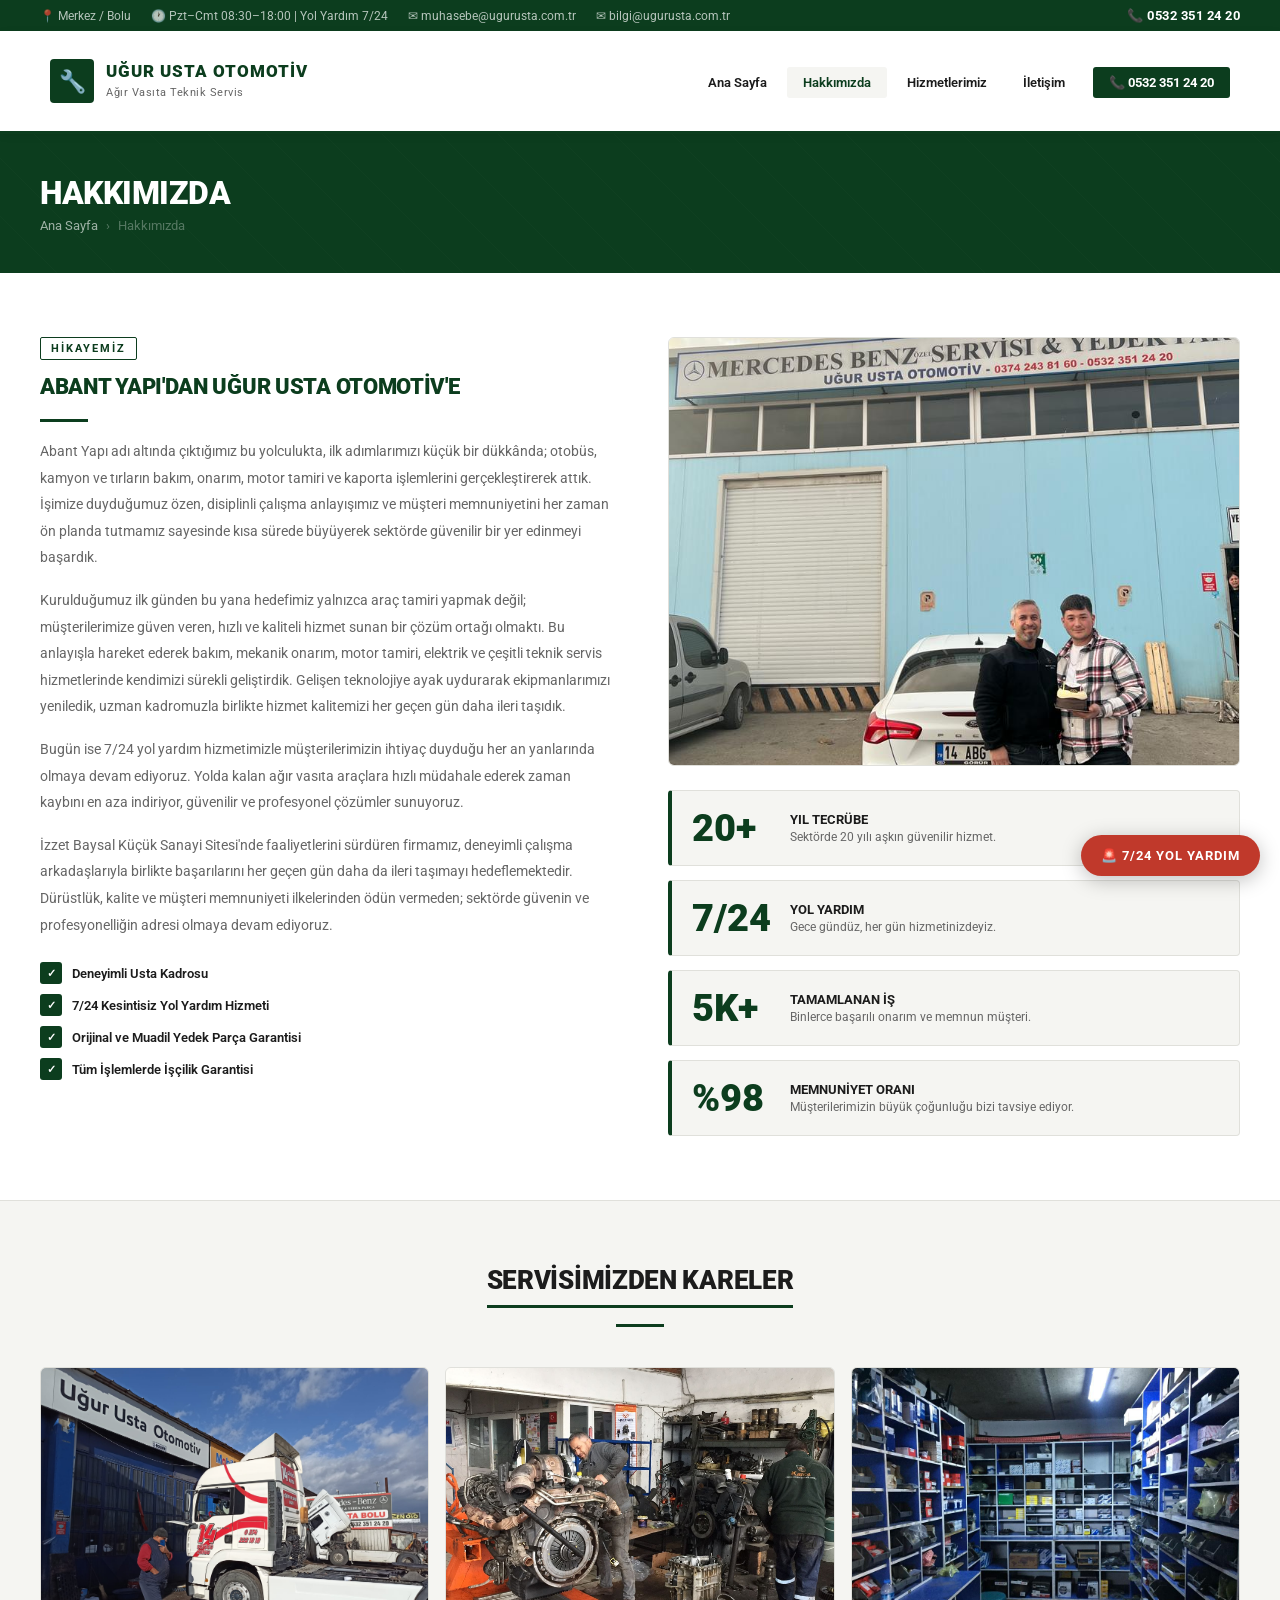
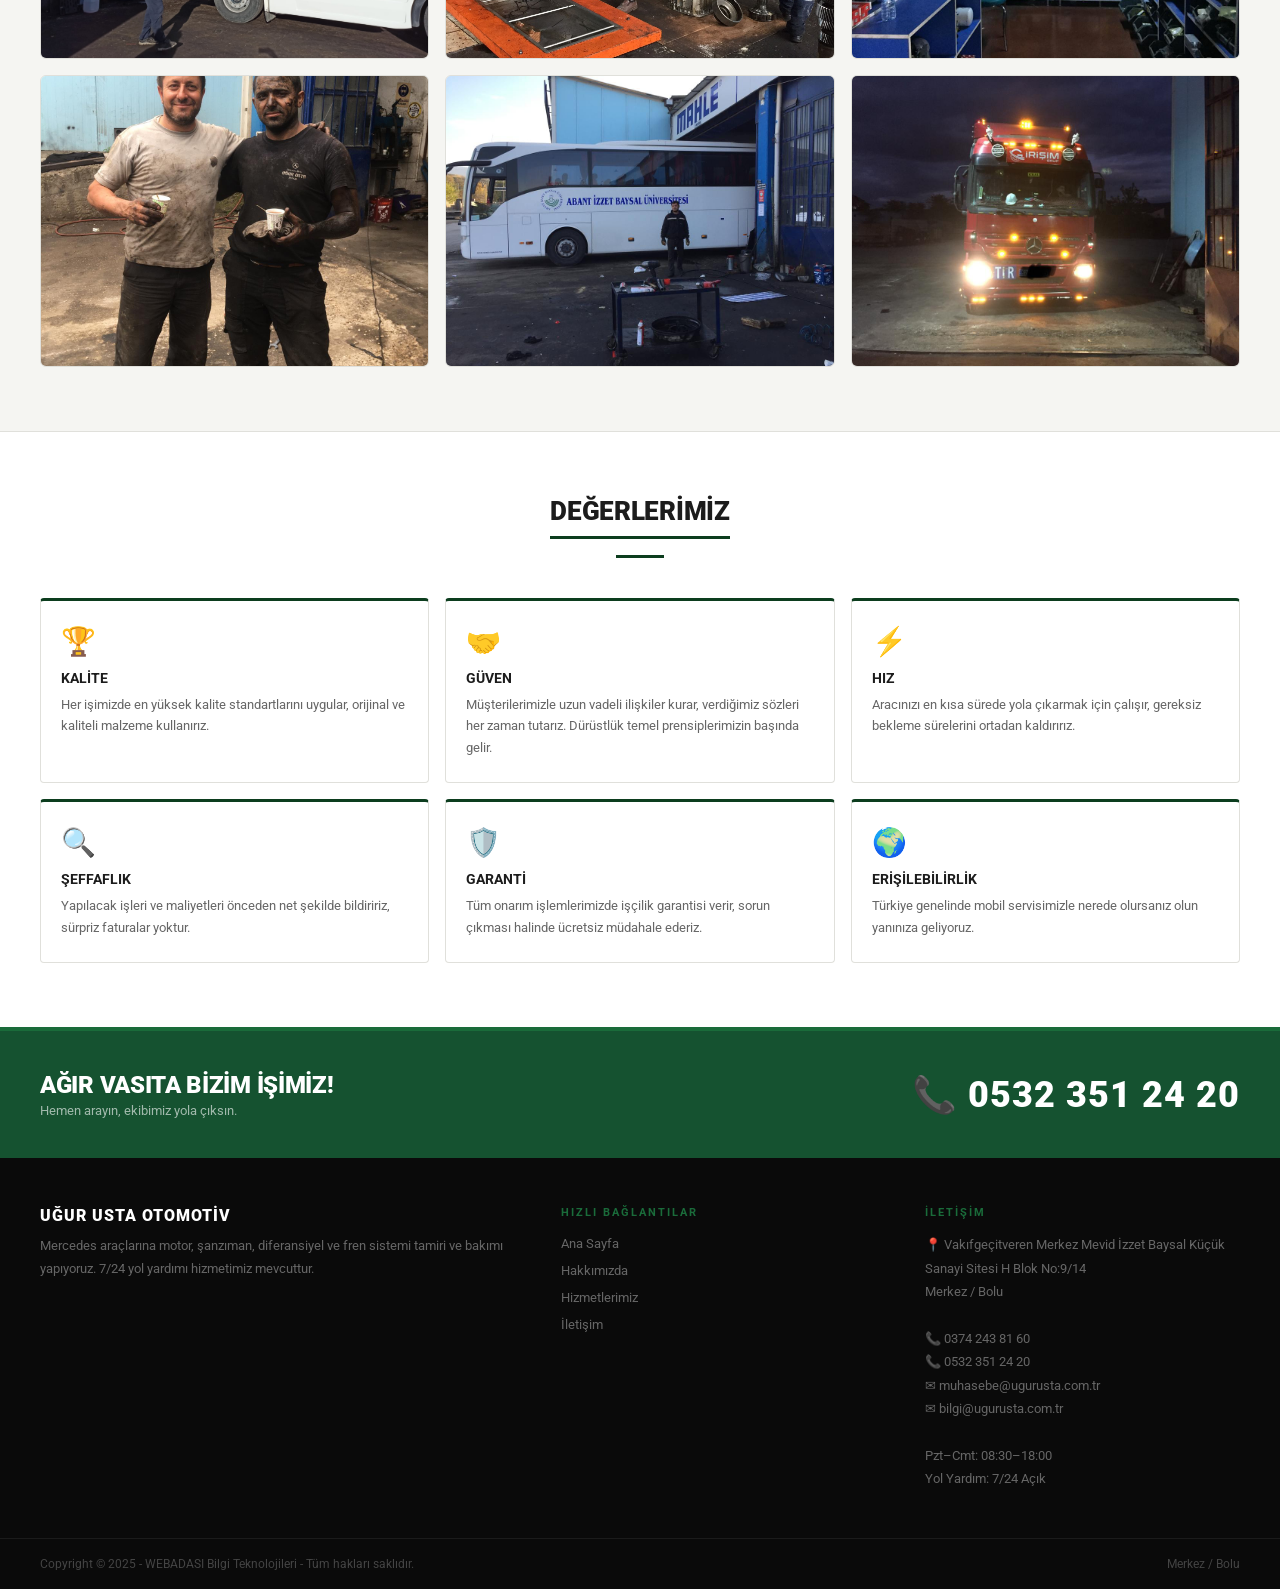
==== hakkimizda.html @ 62d08a8c "kontrol" ====
<!DOCTYPE html>
<html lang="tr">
<head>
  <meta charset="UTF-8">
  <meta name="viewport" content="width=device-width, initial-scale=1.0">
  <title>Hakkımızda – Uğur Usta Otomotiv</title>
  <link href="https://fonts.googleapis.com/css2?family=Roboto:wght@400;500;700;900&display=swap" rel="stylesheet">
  <link rel="stylesheet" href="style.css">
  <style>
    /* ── HAKKIMIZDA SAYFA STİLLERİ ── */

    .story-grid {
      display: grid;
      grid-template-columns: 1fr 1fr;
      gap: 56px;
      align-items: start;
    }
    .story-text h3 {
      font-size: 22px; font-weight: 900; color: var(--green);
      text-transform: uppercase; margin-bottom: 20px; letter-spacing: -0.3px;
    }
    .story-text p {
      font-size: 14px; color: var(--muted); line-height: 1.9; margin-bottom: 16px;
    }

    /* FOTOĞRAF */
    .photo-frame {
      width: 100%;
      aspect-ratio: 4/3;
      overflow: hidden;
      border-radius: 6px;
      border: 1px solid var(--border);
      background: var(--offwhite);
    }
    .photo-frame img {
      width: 100%; height: 100%; object-fit: cover; display: block;
    }

    /* GALERİ */
    .photo-gallery-grid {
      display: grid;
      grid-template-columns: repeat(3, 1fr);
      gap: 16px;
    }
    .gallery-caption {
      margin-top: 6px;
      font-size: 11px; color: var(--muted); text-align: center; font-style: italic;
    }

    /* KPI */
    .kpi-list { display: flex; flex-direction: column; gap: 14px; margin-top: 24px; }
    .kpi-card {
      background: var(--offwhite); border: 1px solid var(--border);
      border-left: 4px solid var(--green); padding: 18px 20px;
      display: flex; align-items: center; gap: 18px; border-radius: 4px;
    }
    .kpi-num { font-size: 38px; font-weight: 900; color: var(--green); line-height: 1; min-width: 80px; }
    .kpi-title { font-size: 13px; font-weight: 700; color: var(--text); text-transform: uppercase; margin-bottom: 3px; }
    .kpi-desc { font-size: 12px; color: var(--muted); }

    /* CHECK LIST */
    .check-list { margin-top: 24px; display: flex; flex-direction: column; gap: 10px; }
    .check-item { display: flex; align-items: center; gap: 10px; font-size: 13px; font-weight: 600; color: var(--text); }
    .check-item::before {
      content: '✓'; width: 22px; height: 22px; background: var(--green); color: #fff;
      font-size: 11px; font-weight: 900; border-radius: 3px;
      display: flex; align-items: center; justify-content: center; flex-shrink: 0;
    }

    /* DEĞERLER */
    .values-grid { display: grid; grid-template-columns: repeat(3, 1fr); gap: 16px; }
    .value-card {
      background: var(--white); border: 1px solid var(--border);
      border-top: 3px solid var(--green); padding: 24px 20px; border-radius: 4px;
    }
    .value-card .icon { font-size: 28px; margin-bottom: 12px; }
    .value-card h4 { font-size: 14px; font-weight: 700; color: var(--text); text-transform: uppercase; margin-bottom: 8px; }
    .value-card p { font-size: 13px; color: var(--muted); line-height: 1.65; }

    /* SECTION LABEL & DIVIDER */
    .section-label {
      display: inline-block;
      font-size: 11px; font-weight: 700; letter-spacing: 2px;
      text-transform: uppercase; color: var(--green);
      border: 1.5px solid var(--green); padding: 4px 10px; border-radius: 2px;
      margin-bottom: 14px;
    }
    .section-divider { width: 48px; height: 3px; background: var(--green); margin: 16px 0; }
    .section-divider.center { margin: 16px auto; }

    @media (max-width: 960px) {
      .story-grid { grid-template-columns: 1fr; gap: 36px; }
      .photo-gallery-grid { grid-template-columns: 1fr 1fr; }
    }
    @media (max-width: 768px) {
      .values-grid { grid-template-columns: 1fr 1fr; }
    }
    @media (max-width: 540px) {
      .photo-gallery-grid { grid-template-columns: 1fr; }
      .values-grid { grid-template-columns: 1fr; }
    }
  </style>
</head>
<body>

<div class="topbar">
  <div class="topbar-left">
    <span>📍 Merkez / Bolu</span>
    <span>🕐 Pzt–Cmt 08:30–18:00 | Yol Yardım 7/24</span>
    <span>✉ muhasebe@ugurusta.com.tr</span>
    <span>✉ bilgi@ugurusta.com.tr</span>
  </div>
  <div class="topbar-right"><a href="tel:+905323512420">📞 0532 351 24 20</a></div>
</div>

<nav>
  <div class="nav-inner">
    <a href="index.html" class="nav-logo">
      <div class="nav-logo-box">🔧</div>
      <div class="nav-logo-text">
        <strong>Uğur Usta Otomotiv</strong>
        <span>Ağır Vasıta Teknik Servis</span>
      </div>
    </a>
    <ul class="nav-links">
      <li><a href="index.html">Ana Sayfa</a></li>
      <li><a href="hakkimizda.html" class="active">Hakkımızda</a></li>
      <li><a href="hizmetler.html">Hizmetlerimiz</a></li>
      <li><a href="iletisim.html">İletişim</a></li>
      <li><a href="tel:+905323512420" class="nav-tel">📞 0532 351 24 20</a></li>
    </ul>
    <button class="hamburger" id="hb"><span></span><span></span><span></span></button>
  </div>
  <div class="mobile-nav" id="mn">
    <a href="index.html">Ana Sayfa</a>
    <a href="hakkimizda.html">Hakkımızda</a>
    <a href="hizmetler.html">Hizmetlerimiz</a>
    <a href="iletisim.html">İletişim</a>
    <a href="tel:+905323512420">📞 0532 351 24 20</a>
  </div>
</nav>

<div class="page-header">
  <div class="page-header-inner">
    <h1>Hakkımızda</h1>
    <div class="breadcrumb">
      <a href="index.html">Ana Sayfa</a>
      <span>›</span>
      <span>Hakkımızda</span>
    </div>
  </div>
</div>

<!-- ═══════════════════════════════════════════
     HİKAYEMİZ
════════════════════════════════════════════ -->
<div class="section">
  <div class="story-grid">

    <!-- SOL: METİN -->
    <div class="story-text">
      <div class="section-label">Hikayemiz</div>
      <h3>Abant Yapı'dan Uğur Usta Otomotiv'e</h3>
      <div class="section-divider"></div>

      <p>Abant Yapı adı altında çıktığımız bu yolculukta, ilk adımlarımızı küçük bir dükkânda; otobüs, kamyon ve tırların bakım, onarım, motor tamiri ve kaporta işlemlerini gerçekleştirerek attık. İşimize duyduğumuz özen, disiplinli çalışma anlayışımız ve müşteri memnuniyetini her zaman ön planda tutmamız sayesinde kısa sürede büyüyerek sektörde güvenilir bir yer edinmeyi başardık.</p>

      <p>Kurulduğumuz ilk günden bu yana hedefimiz yalnızca araç tamiri yapmak değil; müşterilerimize güven veren, hızlı ve kaliteli hizmet sunan bir çözüm ortağı olmaktı. Bu anlayışla hareket ederek bakım, mekanik onarım, motor tamiri, elektrik ve çeşitli teknik servis hizmetlerinde kendimizi sürekli geliştirdik. Gelişen teknolojiye ayak uydurarak ekipmanlarımızı yeniledik, uzman kadromuzla birlikte hizmet kalitemizi her geçen gün daha ileri taşıdık.</p>

      <p>Bugün ise 7/24 yol yardım hizmetimizle müşterilerimizin ihtiyaç duyduğu her an yanlarında olmaya devam ediyoruz. Yolda kalan ağır vasıta araçlara hızlı müdahale ederek zaman kaybını en aza indiriyor, güvenilir ve profesyonel çözümler sunuyoruz.</p>

      <p>İzzet Baysal Küçük Sanayi Sitesi'nde faaliyetlerini sürdüren firmamız, deneyimli çalışma arkadaşlarıyla birlikte başarılarını her geçen gün daha da ileri taşımayı hedeflemektedir. Dürüstlük, kalite ve müşteri memnuniyeti ilkelerinden ödün vermeden; sektörde güvenin ve profesyonelliğin adresi olmaya devam ediyoruz.</p>

      <div class="check-list">
        <div class="check-item">Deneyimli Usta Kadrosu</div>
        <div class="check-item">7/24 Kesintisiz Yol Yardım Hizmeti</div>
        <div class="check-item">Orijinal ve Muadil Yedek Parça Garantisi</div>
        <div class="check-item">Tüm İşlemlerde İşçilik Garantisi</div>
      </div>
    </div>

    <!-- SAĞ: FOTOĞRAF + KPİ -->
    <div>

      <!-- ▼ ANA FOTOĞRAF — src="..." kısmını değiştirin -->
      <div class="photo-frame">
        <img src="/img/hakkimizda1.jpeg" alt="Uğur Usta Otomotiv Servis">
      </div>

      <!-- KPİ KARTLARI -->
      <div class="kpi-list">
        <div class="kpi-card">
          <div class="kpi-num">20+</div>
          <div><div class="kpi-title">Yıl Tecrübe</div><div class="kpi-desc">Sektörde 20 yılı aşkın güvenilir hizmet.</div></div>
        </div>
        <div class="kpi-card">
          <div class="kpi-num">7/24</div>
          <div><div class="kpi-title">Yol Yardım</div><div class="kpi-desc">Gece gündüz, her gün hizmetinizdeyiz.</div></div>
        </div>
        <div class="kpi-card">
          <div class="kpi-num">5K+</div>
          <div><div class="kpi-title">Tamamlanan İş</div><div class="kpi-desc">Binlerce başarılı onarım ve memnun müşteri.</div></div>
        </div>
        <div class="kpi-card">
          <div class="kpi-num">%98</div>
          <div><div class="kpi-title">Memnuniyet Oranı</div><div class="kpi-desc">Müşterilerimizin büyük çoğunluğu bizi tavsiye ediyor.</div></div>
        </div>
      </div>

    </div>
  </div>
</div>

<!-- ═══════════════════════════════════════════
     GALERİ
════════════════════════════════════════════ -->
<div class="section section-bg">
  <div class="sec-heading center">
    <h2>Servisimizden Kareler</h2>
    <div class="section-divider center"></div>
  </div>

  <div class="photo-gallery-grid">

    <div>
      <div class="photo-frame">
        <img src="/img/tirFotosu.jpeg" alt="Tır Servisi">
      </div>
      <!-- <p class="gallery-caption">Açıklama metni</p> -->
    </div>

    <div>
      <div class="photo-frame">
        <img src="/img/teknikServis.jpeg" alt="Teknik Servis">
      </div>
      <!-- <p class="gallery-caption">Açıklama metni</p> -->
    </div>

    <div>
      <div class="photo-frame">
        <img src="/img/parca.jpeg" alt="Yedek Parça">
      </div>
      <!-- <p class="gallery-caption">Açıklama metni</p> -->
    </div>

    <div>
      <div class="photo-frame">
        <img src="/img/insanFotosu.jpeg" alt="Ekibimiz">
      </div>
      <!-- <p class="gallery-caption">Açıklama metni</p> -->
    </div>

    <div>
      <div class="photo-frame">
        <img src="/img/abantİzzet.jpeg" alt="Abant İzzet Baysal Sanayi Sitesi">
      </div>
      <!-- <p class="gallery-caption">Açıklama metni</p> -->
    </div>

    <div>
      <div class="photo-frame">
        <img src="/img/tir.jpeg" alt="Ağır Vasıta">
      </div>
      <!-- <p class="gallery-caption">Açıklama metni</p> -->
    </div>

  </div>
</div>

<!-- ═══════════════════════════════════════════
     DEĞERLERİMİZ
════════════════════════════════════════════ -->
<div class="section">
  <div class="sec-heading center">
    <h2>Değerlerimiz</h2>
    <div class="section-divider center"></div>
  </div>
  <div class="values-grid">
    <div class="value-card"><div class="icon">🏆</div><h4>Kalite</h4><p>Her işimizde en yüksek kalite standartlarını uygular, orijinal ve kaliteli malzeme kullanırız.</p></div>
    <div class="value-card"><div class="icon">🤝</div><h4>Güven</h4><p>Müşterilerimizle uzun vadeli ilişkiler kurar, verdiğimiz sözleri her zaman tutarız. Dürüstlük temel prensiplerimizin başında gelir.</p></div>
    <div class="value-card"><div class="icon">⚡</div><h4>Hız</h4><p>Aracınızı en kısa sürede yola çıkarmak için çalışır, gereksiz bekleme sürelerini ortadan kaldırırız.</p></div>
    <div class="value-card"><div class="icon">🔍</div><h4>Şeffaflık</h4><p>Yapılacak işleri ve maliyetleri önceden net şekilde bildiririz, sürpriz faturalar yoktur.</p></div>
    <div class="value-card"><div class="icon">🛡️</div><h4>Garanti</h4><p>Tüm onarım işlemlerimizde işçilik garantisi verir, sorun çıkması halinde ücretsiz müdahale ederiz.</p></div>
    <div class="value-card"><div class="icon">🌍</div><h4>Erişilebilirlik</h4><p>Türkiye genelinde mobil servisimizle nerede olursanız olun yanınıza geliyoruz.</p></div>
  </div>
</div>

<!-- CTA -->
<div class="cta-strip">
  <div>
    <h3>Ağır Vasıta Bizim İşimiz!</h3>
    <p>Hemen arayın, ekibimiz yola çıksın.</p>
  </div>
  <a href="tel:+905323512420" class="cta-strip-num">📞 0532 351 24 20</a>
</div>

<footer>
  <div class="footer-top">
    <div class="footer-brand">
      <strong>Uğur Usta Otomotiv</strong>
      <p>Mercedes araçlarına motor, şanzıman, diferansiyel ve fren sistemi tamiri ve bakımı yapıyoruz. 7/24 yol yardımı hizmetimiz mevcuttur.</p>
    </div>
    <div class="footer-col">
      <h4>Hızlı Bağlantılar</h4>
      <ul>
        <li><a href="index.html">Ana Sayfa</a></li>
        <li><a href="hakkimizda.html">Hakkımızda</a></li>
        <li><a href="hizmetler.html">Hizmetlerimiz</a></li>
        <li><a href="iletisim.html">İletişim</a></li>
      </ul>
    </div>
    <div class="footer-col">
      <h4>İletişim</h4>
      <p>
        📍 Vakıfgeçitveren Merkez Mevid İzzet Baysal Küçük Sanayi Sitesi H Blok No:9/14<br>Merkez / Bolu<br><br>
        <a href="tel:+903742438160">📞 0374 243 81 60</a><br>
        <a href="tel:+905323512420">📞 0532 351 24 20</a><br>
       <a href="mailto:muhasebe@ugurusta.com.tr">✉ muhasebe@ugurusta.com.tr</a><br>
        <a href="mailto:bilgi@ugurusta.com.tr">✉ bilgi@ugurusta.com.tr</a><br><br>
        Pzt–Cmt: 08:30–18:00<br>Yol Yardım: 7/24 Açık
      </p>
    </div>
  </div>
  <div class="footer-bottom">
    <span class="footer-copy">Copyright © 2025 - WEBADASI Bilgi Teknolojileri - Tüm hakları saklıdır.</span>
    <span class="footer-copy">Merkez / Bolu</span>
  </div>
</footer>

<a href="tel:+905323512420" class="yol-yardim-btn">🚨 7/24 YOL YARDIM</a>

<script>
  const hb = document.getElementById('hb'), mn = document.getElementById('mn');
  hb.addEventListener('click', () => { hb.classList.toggle('open'); mn.classList.toggle('open'); });
  mn.querySelectorAll('a').forEach(a => a.addEventListener('click', () => { hb.classList.remove('open'); mn.classList.remove('open'); }));
</script>
</body>
</html>
---- style.css ----
/* =============================================
   UGUR USTA OTOMOTİV — style.css
   Ortak stil dosyası
============================================= */

*, *::before, *::after { box-sizing: border-box; margin: 0; padding: 0; }

:root {
  --green:      #0c3d1e;
  --green2:     #155230;
  --green3:     #1a6b3a;
  --white:      #ffffff;
  --offwhite:   #f5f5f2;
  --border:     #e0e0db;
  --text:       #1c1c1c;
  --muted:      #666666;
  --red:        #c0392b;
}

html { scroll-behavior: smooth; }
body { font-family: 'Roboto', sans-serif; background: var(--white); color: var(--text); }
a { text-decoration: none; color: inherit; }
img { display: block; max-width: 100%; }

/* ── TOPBAR ── */
.topbar {
  background: var(--green);
  padding: 8px 40px;
  display: flex; align-items: center; justify-content: space-between;
  flex-wrap: wrap; gap: 8px;
}
.topbar-left {
  display: flex; align-items: center; gap: 20px;
  font-size: 12px; color: rgba(255,255,255,0.7);
}
.topbar-left span { display: flex; align-items: center; gap: 5px; }
.topbar-right {
  font-size: 13px; font-weight: 700; color: #fff; letter-spacing: 0.5px;
}
.topbar-right a { color: #fff; transition: color .2s; }
.topbar-right a:hover { color: #a0f0c0; }

/* ── NAV ── */
nav {
  background: var(--white);
  border-bottom: 3px solid var(--green);
  position: sticky; top: 0; z-index: 200;
  box-shadow: 0 2px 8px rgba(0,0,0,0.07);
}
.nav-inner {
  display: flex; align-items: center; justify-content: space-between;
  padding: 0 50px; height: 100px;
}
.nav-logo { display: flex; align-items: center; gap: 12px; }
.nav-logo-box {
  background: var(--green); color: #fff;
  width: 44px; height: 44px; border-radius: 4px;
  display: flex; align-items: center; justify-content: center;
  font-size: 22px; flex-shrink: 0;
}
.nav-logo-text strong {
  display: block; font-size: 17px; font-weight: 900;
  color: var(--green); text-transform: uppercase; letter-spacing: 1px; line-height: 1.1;
}
.nav-logo-text span { font-size: 11px; color: var(--muted); letter-spacing: 0.5px; }

.nav-links { display: flex; align-items: center; gap: 4px; list-style: none; }
.nav-links a {
  font-size: 13px; font-weight: 600; color: var(--text);
  padding: 8px 16px; border-radius: 3px; transition: background .2s, color .2s;
  white-space: nowrap;
}
.nav-links a:hover,
.nav-links a.active { background: var(--offwhite); color: var(--green); }
.nav-links .nav-tel {
  background: var(--green); color: #fff !important;
  margin-left: 8px; font-weight: 700;
}
.nav-links .nav-tel:hover { background: var(--green2) !important; }

/* Yol yardım floating badge (Burser tarzı) */
.yol-yardim-btn {
  position: fixed; right: 20px; bottom: 24px; z-index: 999;
  background: var(--red); color: #fff;
  font-size: 13px; font-weight: 700; letter-spacing: 1px; text-transform: uppercase;
  padding: 13px 20px; border-radius: 40px;
  display: flex; align-items: center; gap: 8px;
  box-shadow: 0 4px 20px rgba(0,0,0,0.25);
  transition: background .2s, transform .2s;
  animation: pulse 2s infinite;
}
.yol-yardim-btn:hover { background: #a93226; transform: scale(1.04); }
@keyframes pulse {
  0%, 100% { box-shadow: 0 4px 20px rgba(192,57,43,0.4); }
  50%       { box-shadow: 0 4px 32px rgba(192,57,43,0.7); }
}

/* Hamburger */
.hamburger {
  display: none; flex-direction: column; gap: 5px;
  cursor: pointer; background: none; border: none; padding: 4px;
}
.hamburger span { display: block; width: 23px; height: 2px; background: var(--text); transition: transform .3s, opacity .3s; }
.hamburger.open span:nth-child(1) { transform: translateY(7px) rotate(45deg); }
.hamburger.open span:nth-child(2) { opacity: 0; }
.hamburger.open span:nth-child(3) { transform: translateY(-7px) rotate(-45deg); }

.mobile-nav {
  display: none; flex-direction: column;
  background: var(--white); border-bottom: 2px solid var(--green);
}
.mobile-nav.open { display: flex; }
.mobile-nav a {
  font-size: 14px; font-weight: 600; color: var(--text);
  padding: 14px 40px; border-bottom: 1px solid var(--border);
  transition: background .2s, color .2s;
}
.mobile-nav a:hover { background: var(--offwhite); color: var(--green); }

/* ── PAGE HEADER (iç sayfalar için) ── */
.page-header {
  background: var(--green);
  padding: 40px 40px;
  position: relative; overflow: hidden;
}
.page-header::before {
  content: '';
  position: absolute; inset: 0;
  background: repeating-linear-gradient(
    45deg, transparent, transparent 40px,
    rgba(255,255,255,0.015) 40px, rgba(255,255,255,0.015) 41px
  );
}
.page-header-inner { position: relative; }
.page-header h1 {
  font-size: 32px; font-weight: 900; color: #fff;
  text-transform: uppercase; letter-spacing: -0.5px; margin-bottom: 6px;
}
.breadcrumb {
  font-size: 13px; color: rgba(255,255,255,0.6);
  display: flex; align-items: center; gap: 8px;
}
.breadcrumb a { color: rgba(255,255,255,0.6); transition: color .2s; }
.breadcrumb a:hover { color: #fff; }
.breadcrumb span { color: rgba(255,255,255,0.3); }

/* ── SECTION HELPERS ── */
.section { padding: 64px 40px; }
.section-bg { background: var(--offwhite); border-top: 1px solid var(--border); border-bottom: 1px solid var(--border); }

.sec-heading { margin-bottom: 40px; }
.sec-heading.center { text-align: center; }
.sec-heading h2 {
  font-size: 26px; font-weight: 900; color: var(--text);
  text-transform: uppercase; letter-spacing: -0.3px;
  padding-bottom: 10px;
  border-bottom: 3px solid var(--green);
  display: inline-block;
}
.sec-heading p { font-size: 14px; color: var(--muted); margin-top: 10px; line-height: 1.7; }

/* ── BUTTONS ── */
.btn {
  display: inline-flex; align-items: center; gap: 8px;
  font-size: 14px; font-weight: 700; padding: 13px 28px; border-radius: 4px;
  border: none; cursor: pointer; transition: opacity .2s, background .2s;
}
.btn:hover { opacity: .88; }
.btn-green { background: var(--green); color: #fff; }
.btn-green:hover { background: var(--green2); opacity: 1; }
.btn-white { background: #fff; color: var(--green); }
.btn-outline { background: transparent; color: #fff; border: 2px solid rgba(255,255,255,.4); }
.btn-outline:hover { border-color: #fff; opacity: 1; }

/* ── CTA STRIP ── */
.cta-strip {
  background: var(--green2);
  padding: 40px 40px;
  display: flex; align-items: center; justify-content: space-between;
  flex-wrap: wrap; gap: 20px;
  border-top: 4px solid var(--green3);
}
.cta-strip h3 {
  font-size: 24px; font-weight: 900; color: #fff;
  text-transform: uppercase; letter-spacing: -0.3px; margin-bottom: 4px;
}
.cta-strip p { font-size: 13px; color: rgba(255,255,255,.6); }
.cta-strip-num {
  font-size: 36px; font-weight: 900; color: #fff;
  letter-spacing: 1px; white-space: nowrap; transition: color .2s;
}
.cta-strip-num:hover { color: #a0f0c0; }

/* ── FOOTER ── */
footer {
  background: #0a0a0a;
}
.footer-top {
  display: grid; grid-template-columns: 1.5fr 1fr 1fr;
  gap: 48px; padding: 48px 40px;
  border-bottom: 1px solid rgba(255,255,255,.07);
}
.footer-brand strong {
  display: block; font-size: 16px; font-weight: 900;
  color: #fff; text-transform: uppercase; letter-spacing: 1px; margin-bottom: 10px;
}
.footer-brand p { font-size: 13px; color: #666; line-height: 1.75; }
.footer-col h4 {
  font-size: 11px; font-weight: 700; letter-spacing: 2px;
  text-transform: uppercase; color: var(--green3); margin-bottom: 14px;
}
.footer-col ul { list-style: none; display: flex; flex-direction: column; gap: 8px; }
.footer-col ul a { font-size: 13px; color: #666; transition: color .2s; }
.footer-col ul a:hover { color: #fff; }
.footer-col p { font-size: 13px; color: #666; line-height: 1.8; }
.footer-col p a { color: #666; transition: color .2s; }
.footer-col p a:hover { color: #fff; }

.footer-bottom {
  padding: 18px 40px;
  display: flex; align-items: center; justify-content: space-between;
  flex-wrap: wrap; gap: 8px;
}
.footer-copy { font-size: 12px; color: #444; }

/* ── RESPONSIVE ── */
@media (max-width: 960px) {
  .footer-top { grid-template-columns: 1fr 1fr; }
}
@media (max-width: 768px) {
  .topbar { padding: 8px 20px; }
  .topbar-left { display: none; }
  .nav-inner { padding: 0 20px; }
  .nav-links { display: none; }
  .hamburger { display: flex; }
  .mobile-nav a { padding: 14px 20px; }
  .section { padding: 48px 20px; }
  .page-header { padding: 32px 20px; }
  .cta-strip { padding: 32px 20px; flex-direction: column; align-items: flex-start; }
  .cta-strip-num { font-size: 28px; }
  .footer-top { grid-template-columns: 1fr; gap: 28px; padding: 36px 20px; }
  .footer-bottom { padding: 16px 20px; flex-direction: column; align-items: flex-start; }
}
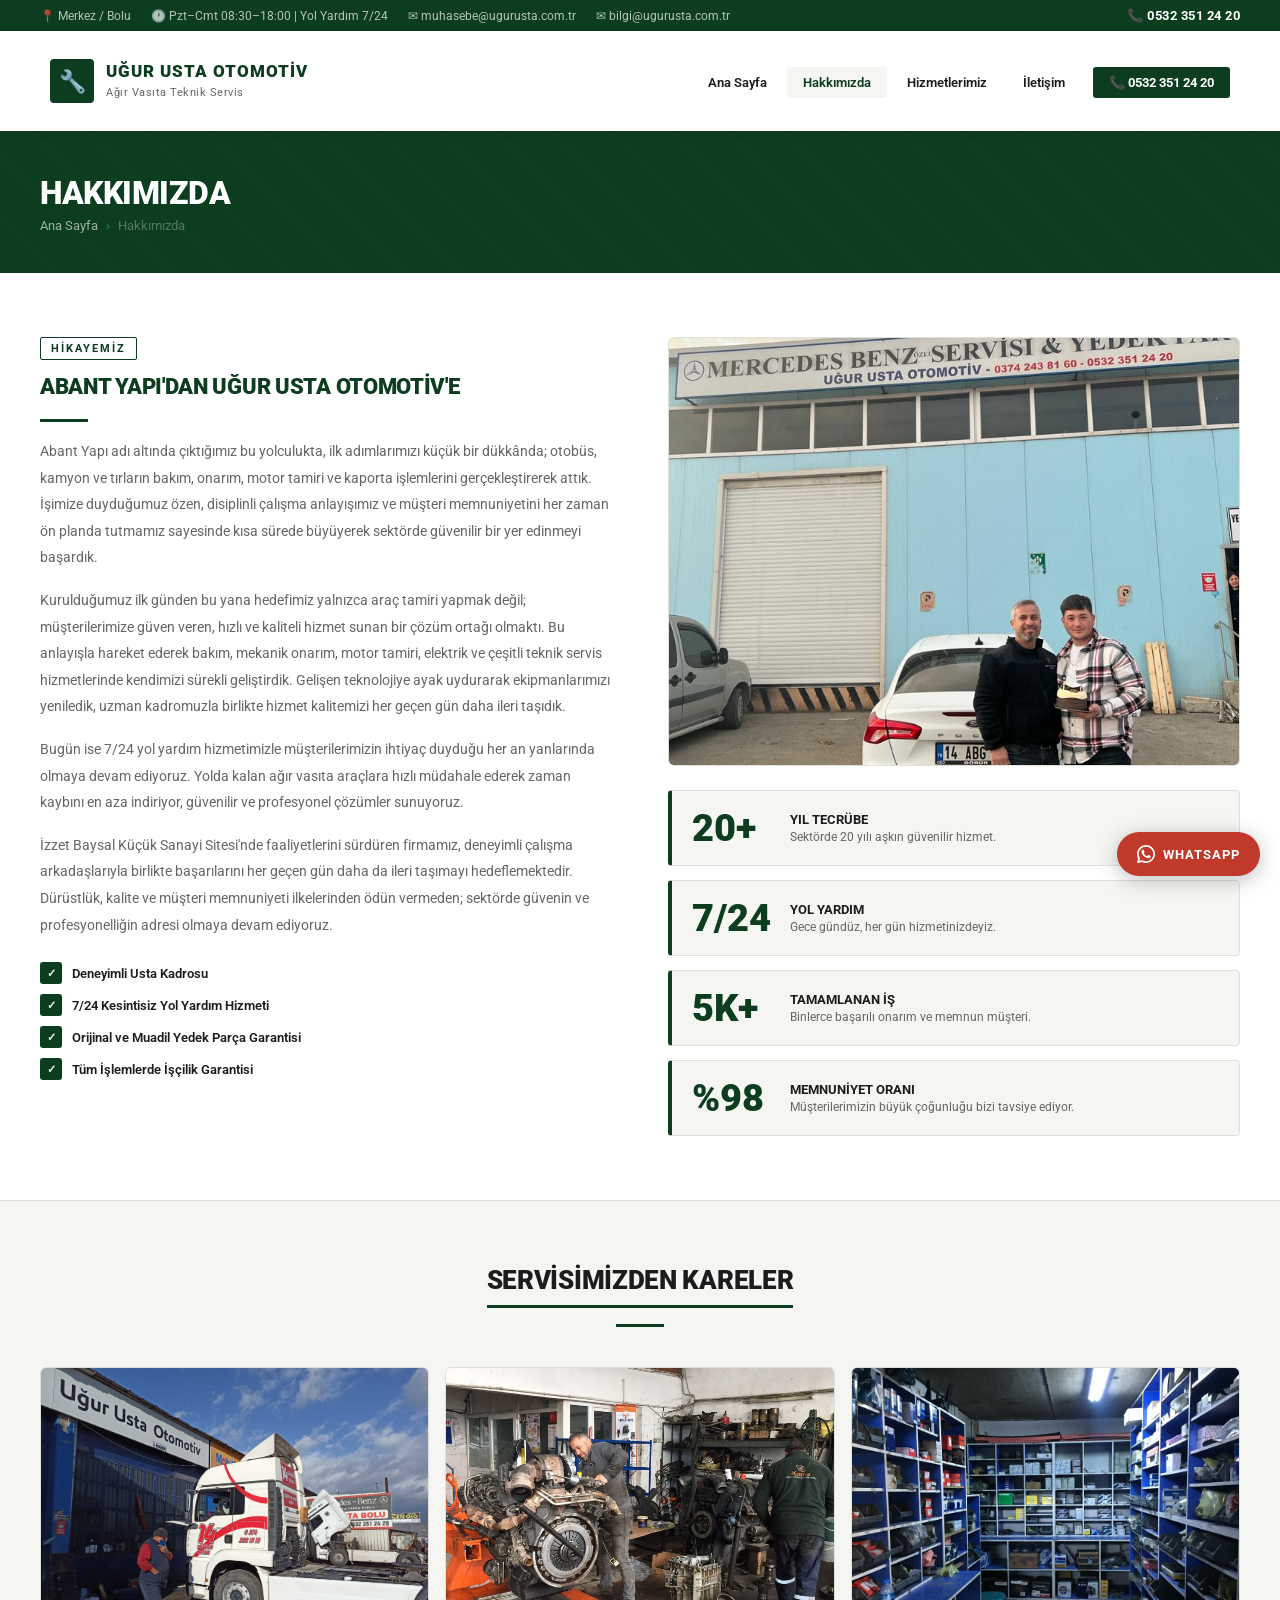
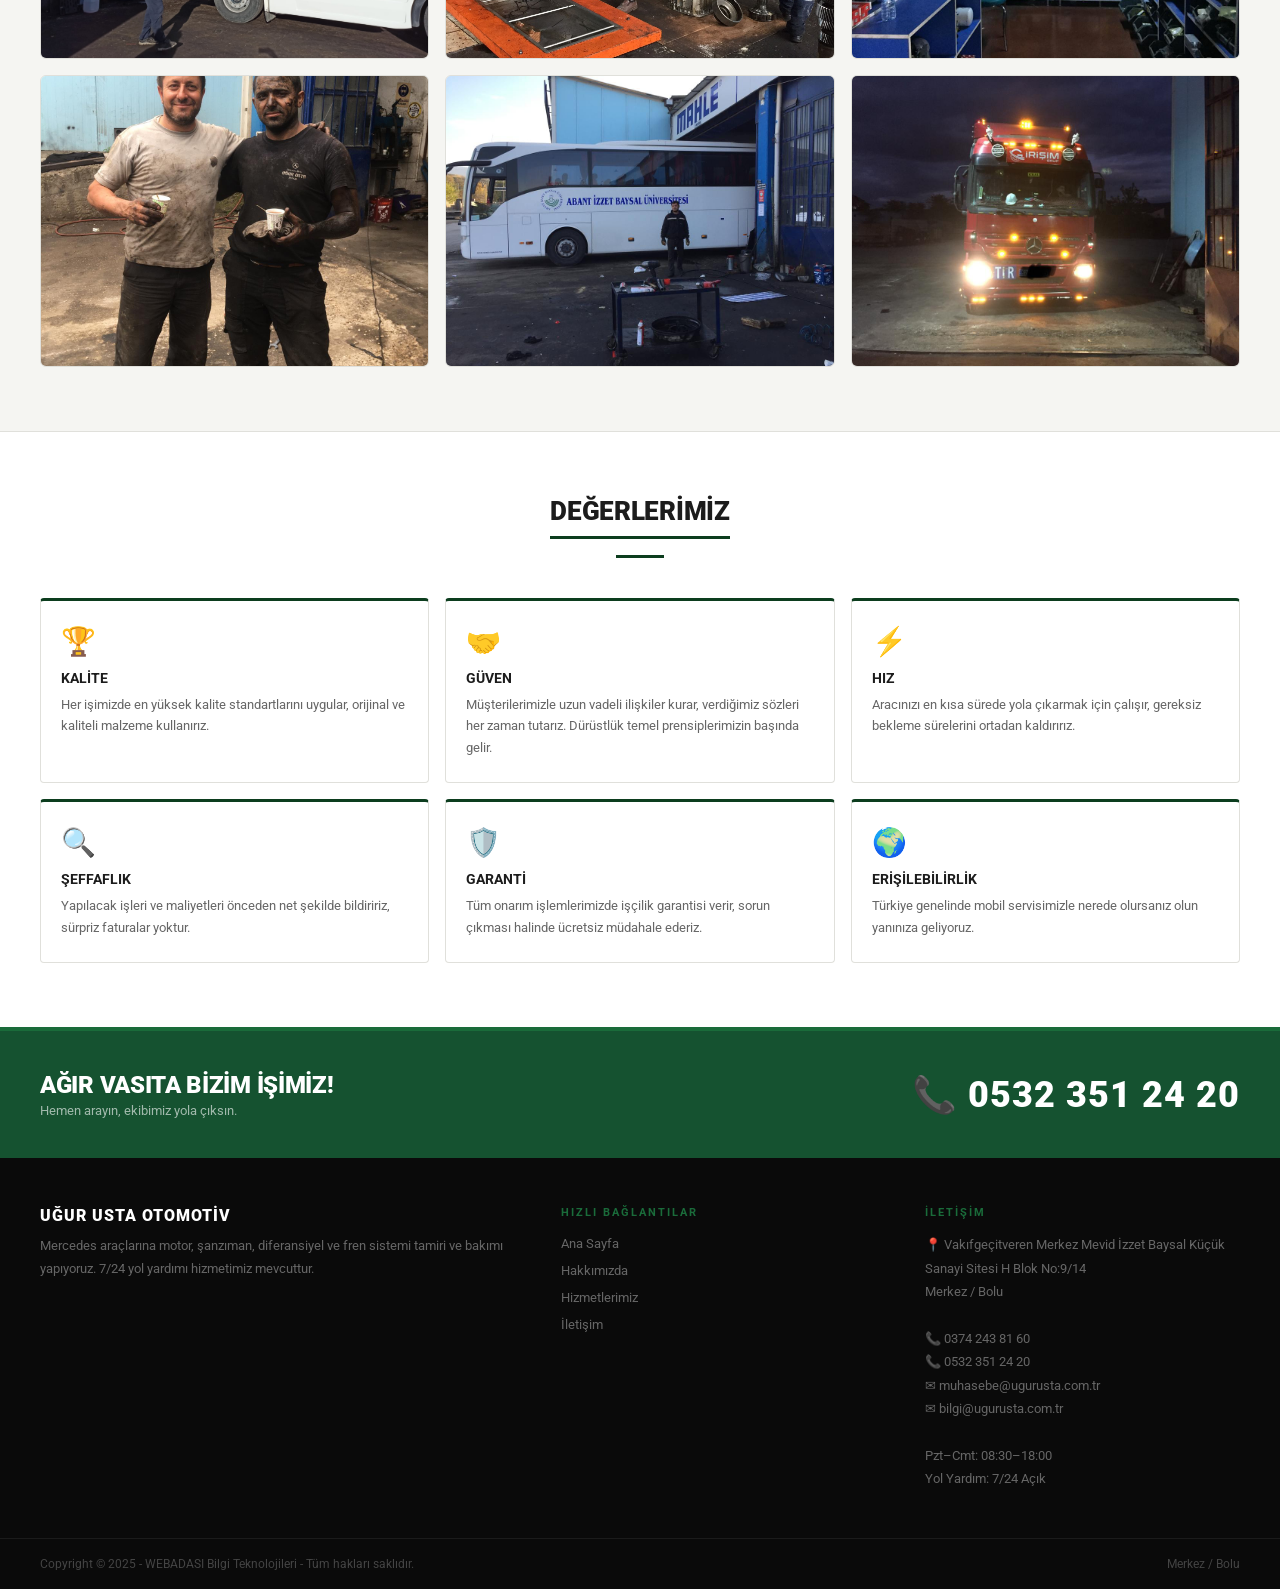
==== commit 11f69176: "revizeler yapildi" ====
--- a/hakkimizda.html
+++ b/hakkimizda.html
@@ -327,7 +327,13 @@
   </div>
 </footer>
 
-<a href="tel:+905323512420" class="yol-yardim-btn">🚨 7/24 YOL YARDIM</a>
+<a href="https://wa.me/905323512420" target="_blank" class="yol-yardim-btn">
+  <svg xmlns="http://www.w3.org/2000/svg" width="18" height="18" viewBox="0 0 24 24" fill="white">
+    <path d="M17.472 14.382c-.297-.149-1.758-.867-2.03-.967-.273-.099-.471-.148-.67.15-.197.297-.767.966-.94 1.164-.173.199-.347.223-.644.075-.297-.15-1.255-.463-2.39-1.475-.883-.788-1.48-1.761-1.653-2.059-.173-.297-.018-.458.13-.606.134-.133.298-.347.446-.52.149-.174.198-.298.298-.497.099-.198.05-.371-.025-.52-.075-.149-.669-1.612-.916-2.207-.242-.579-.487-.5-.669-.51-.173-.008-.371-.01-.57-.01-.198 0-.52.074-.792.372-.272.297-1.04 1.016-1.04 2.479 0 1.462 1.065 2.875 1.213 3.074.149.198 2.096 3.2 5.077 4.487.709.306 1.262.489 1.694.625.712.227 1.36.195 1.871.118.571-.085 1.758-.719 2.006-1.413.248-.694.248-1.289.173-1.413-.074-.124-.272-.198-.57-.347z"/>
+    <path d="M12 0C5.373 0 0 5.373 0 12c0 2.124.558 4.121 1.535 5.856L.057 23.215a.75.75 0 00.912.912l5.359-1.478A11.955 11.955 0 0012 24c6.627 0 12-5.373 12-12S18.627 0 12 0zm0 21.75a9.726 9.726 0 01-4.952-1.355l-.355-.211-3.683 1.015 1.015-3.683-.211-.355A9.726 9.726 0 012.25 12C2.25 6.615 6.615 2.25 12 2.25S21.75 6.615 21.75 12 17.385 21.75 12 21.75z"/>
+  </svg>
+  Whatsapp
+</a>
 
 <script>
   const hb = document.getElementById('hb'), mn = document.getElementById('mn');
--- a/style.css
+++ b/style.css
@@ -46,6 +46,11 @@
   border-bottom: 3px solid var(--green);
   position: sticky; top: 0; z-index: 200;
   box-shadow: 0 2px 8px rgba(0,0,0,0.07);
+}
+.nav-logo img {
+  height: 60px;
+  width: auto;
+  display: block;
 }
 .nav-inner {
   display: flex; align-items: center; justify-content: space-between;
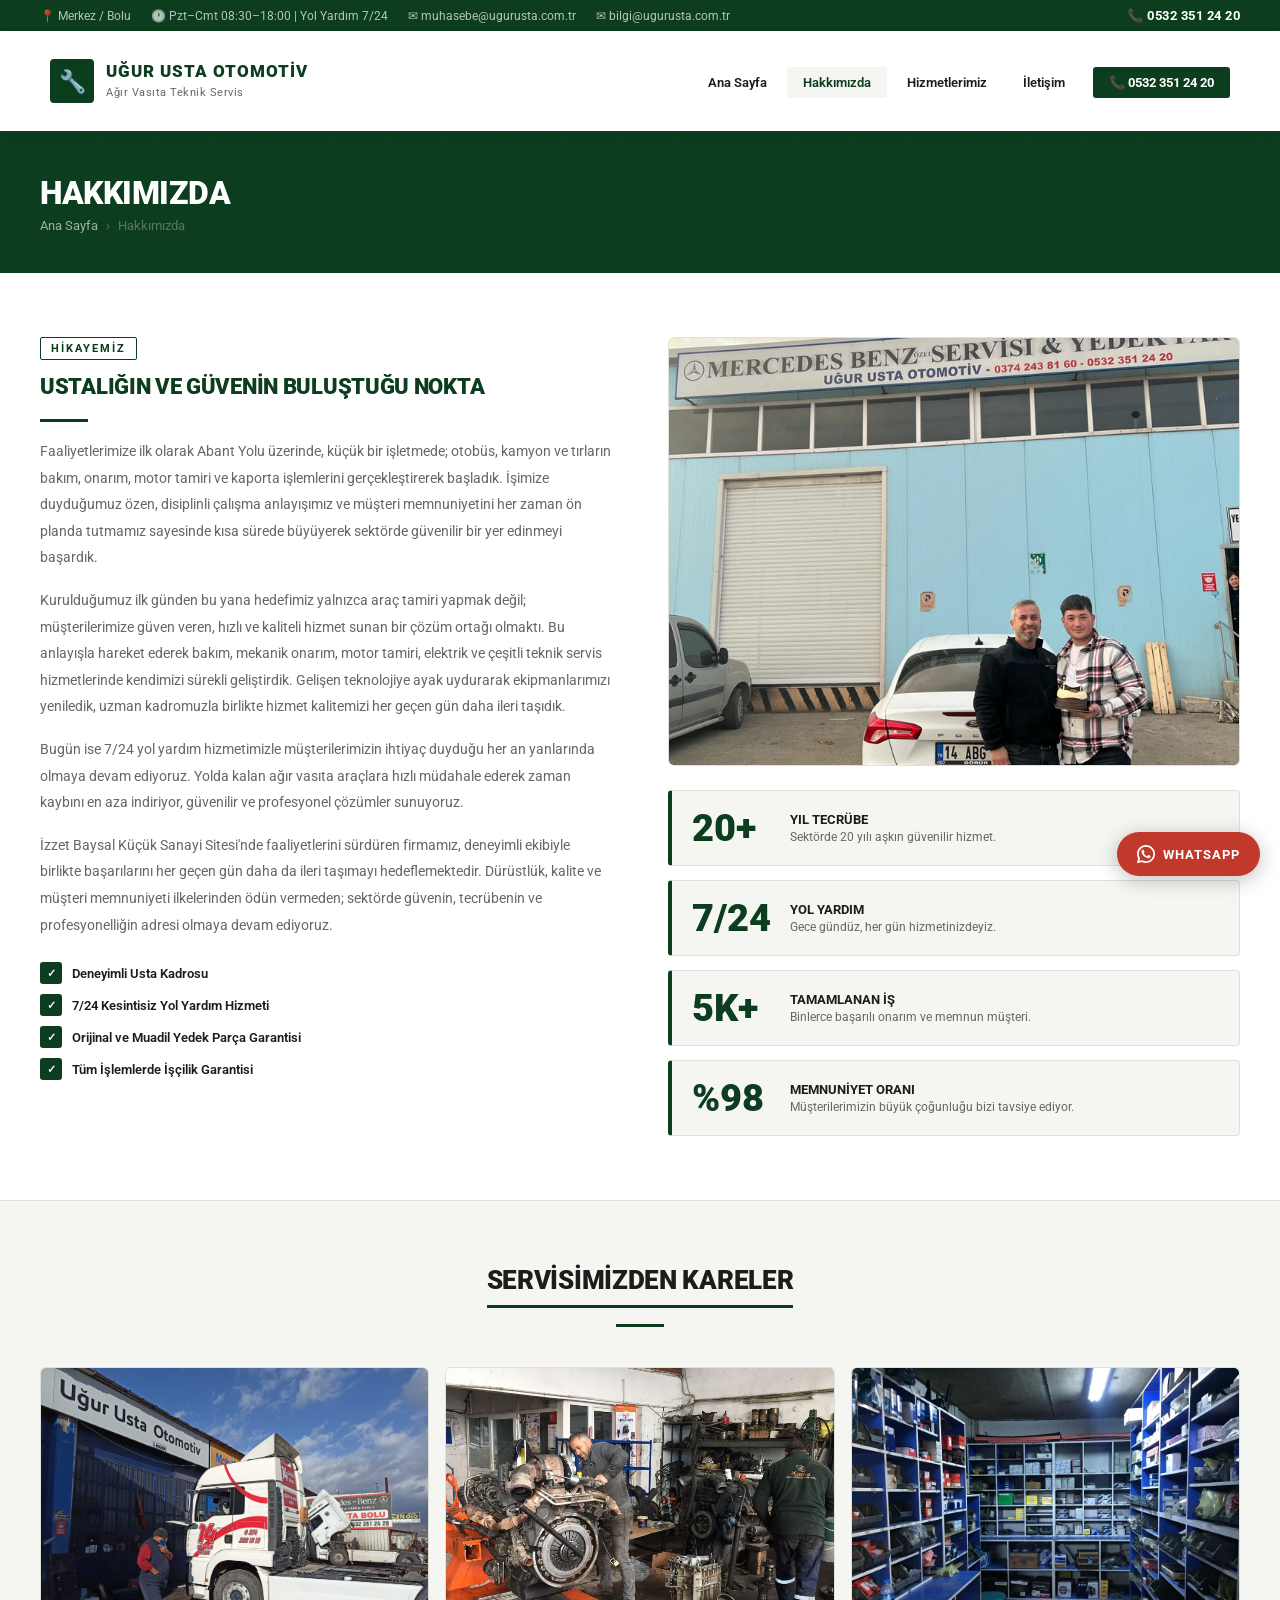
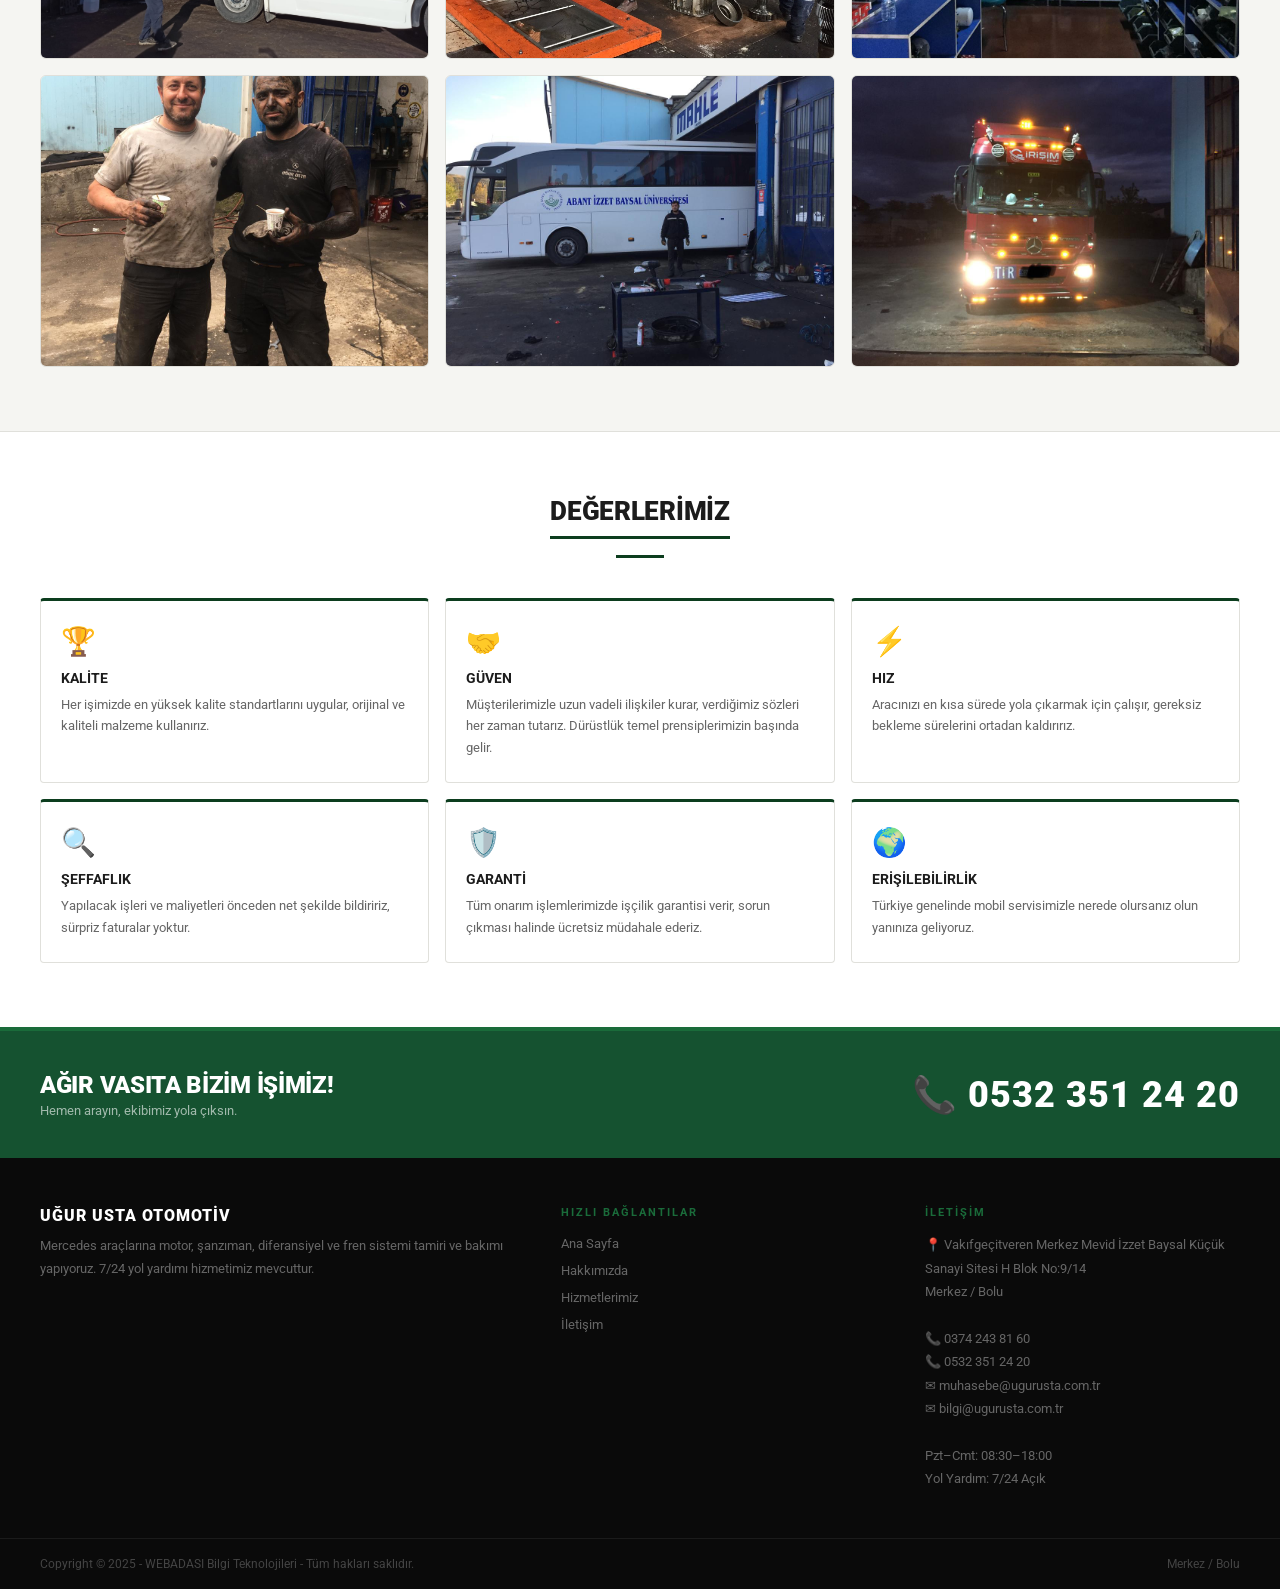
==== commit f2c283ef: "hakkimizda revize" ====
--- a/hakkimizda.html
+++ b/hakkimizda.html
@@ -160,17 +160,16 @@
     <!-- SOL: METİN -->
     <div class="story-text">
       <div class="section-label">Hikayemiz</div>
-      <h3>Abant Yapı'dan Uğur Usta Otomotiv'e</h3>
+      <h3>Ustalığın ve Güvenin Buluştuğu Nokta</h3>
       <div class="section-divider"></div>
 
-      <p>Abant Yapı adı altında çıktığımız bu yolculukta, ilk adımlarımızı küçük bir dükkânda; otobüs, kamyon ve tırların bakım, onarım, motor tamiri ve kaporta işlemlerini gerçekleştirerek attık. İşimize duyduğumuz özen, disiplinli çalışma anlayışımız ve müşteri memnuniyetini her zaman ön planda tutmamız sayesinde kısa sürede büyüyerek sektörde güvenilir bir yer edinmeyi başardık.</p>
+      <p>Faaliyetlerimize ilk olarak Abant Yolu üzerinde, küçük bir işletmede; otobüs, kamyon ve tırların bakım, onarım, motor tamiri ve kaporta işlemlerini gerçekleştirerek başladık. İşimize duyduğumuz özen, disiplinli çalışma anlayışımız ve müşteri memnuniyetini her zaman ön planda tutmamız sayesinde kısa sürede büyüyerek sektörde güvenilir bir yer edinmeyi başardık.</p>
 
       <p>Kurulduğumuz ilk günden bu yana hedefimiz yalnızca araç tamiri yapmak değil; müşterilerimize güven veren, hızlı ve kaliteli hizmet sunan bir çözüm ortağı olmaktı. Bu anlayışla hareket ederek bakım, mekanik onarım, motor tamiri, elektrik ve çeşitli teknik servis hizmetlerinde kendimizi sürekli geliştirdik. Gelişen teknolojiye ayak uydurarak ekipmanlarımızı yeniledik, uzman kadromuzla birlikte hizmet kalitemizi her geçen gün daha ileri taşıdık.</p>
 
       <p>Bugün ise 7/24 yol yardım hizmetimizle müşterilerimizin ihtiyaç duyduğu her an yanlarında olmaya devam ediyoruz. Yolda kalan ağır vasıta araçlara hızlı müdahale ederek zaman kaybını en aza indiriyor, güvenilir ve profesyonel çözümler sunuyoruz.</p>
 
-      <p>İzzet Baysal Küçük Sanayi Sitesi'nde faaliyetlerini sürdüren firmamız, deneyimli çalışma arkadaşlarıyla birlikte başarılarını her geçen gün daha da ileri taşımayı hedeflemektedir. Dürüstlük, kalite ve müşteri memnuniyeti ilkelerinden ödün vermeden; sektörde güvenin ve profesyonelliğin adresi olmaya devam ediyoruz.</p>
-
+      <p>İzzet Baysal Küçük Sanayi Sitesi'nde faaliyetlerini sürdüren firmamız, deneyimli ekibiyle birlikte başarılarını her geçen gün daha da ileri taşımayı hedeflemektedir. Dürüstlük, kalite ve müşteri memnuniyeti ilkelerinden ödün vermeden; sektörde güvenin, tecrübenin ve profesyonelliğin adresi olmaya devam ediyoruz.</p>
       <div class="check-list">
         <div class="check-item">Deneyimli Usta Kadrosu</div>
         <div class="check-item">7/24 Kesintisiz Yol Yardım Hizmeti</div>
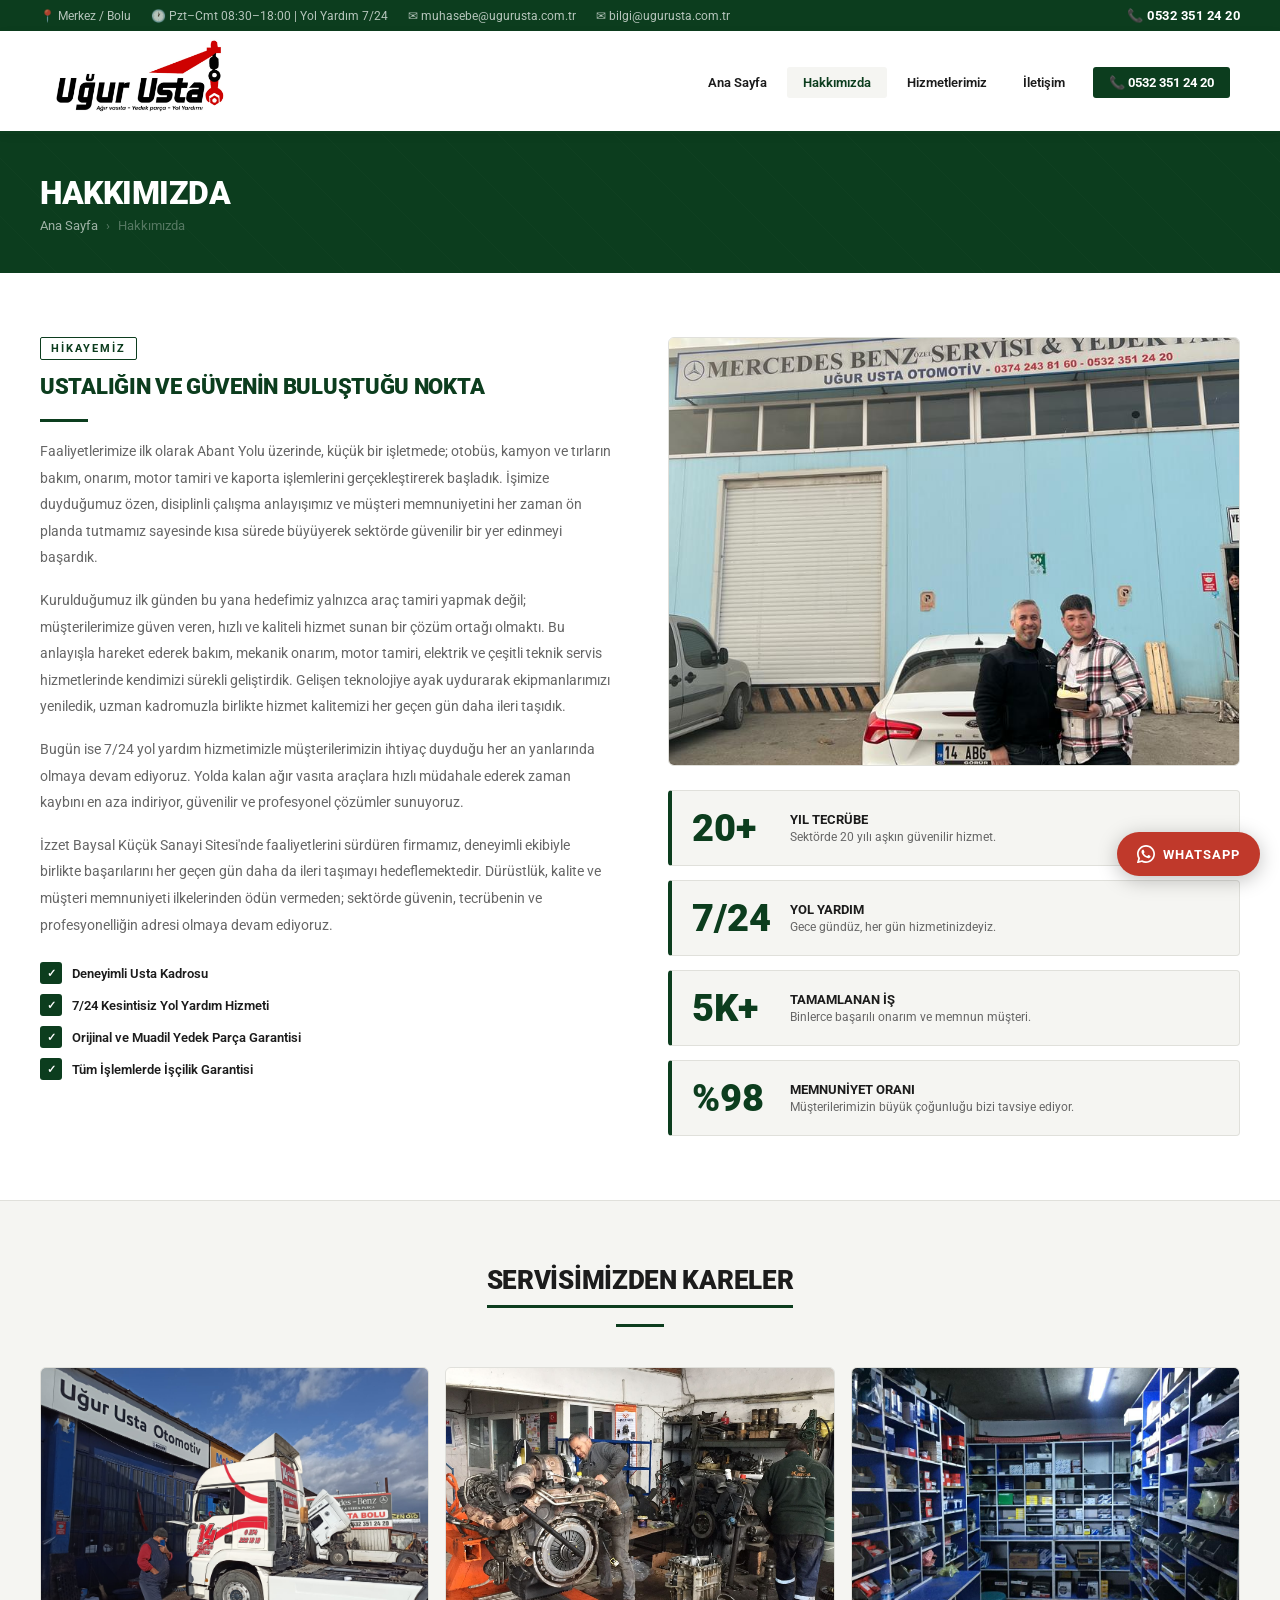
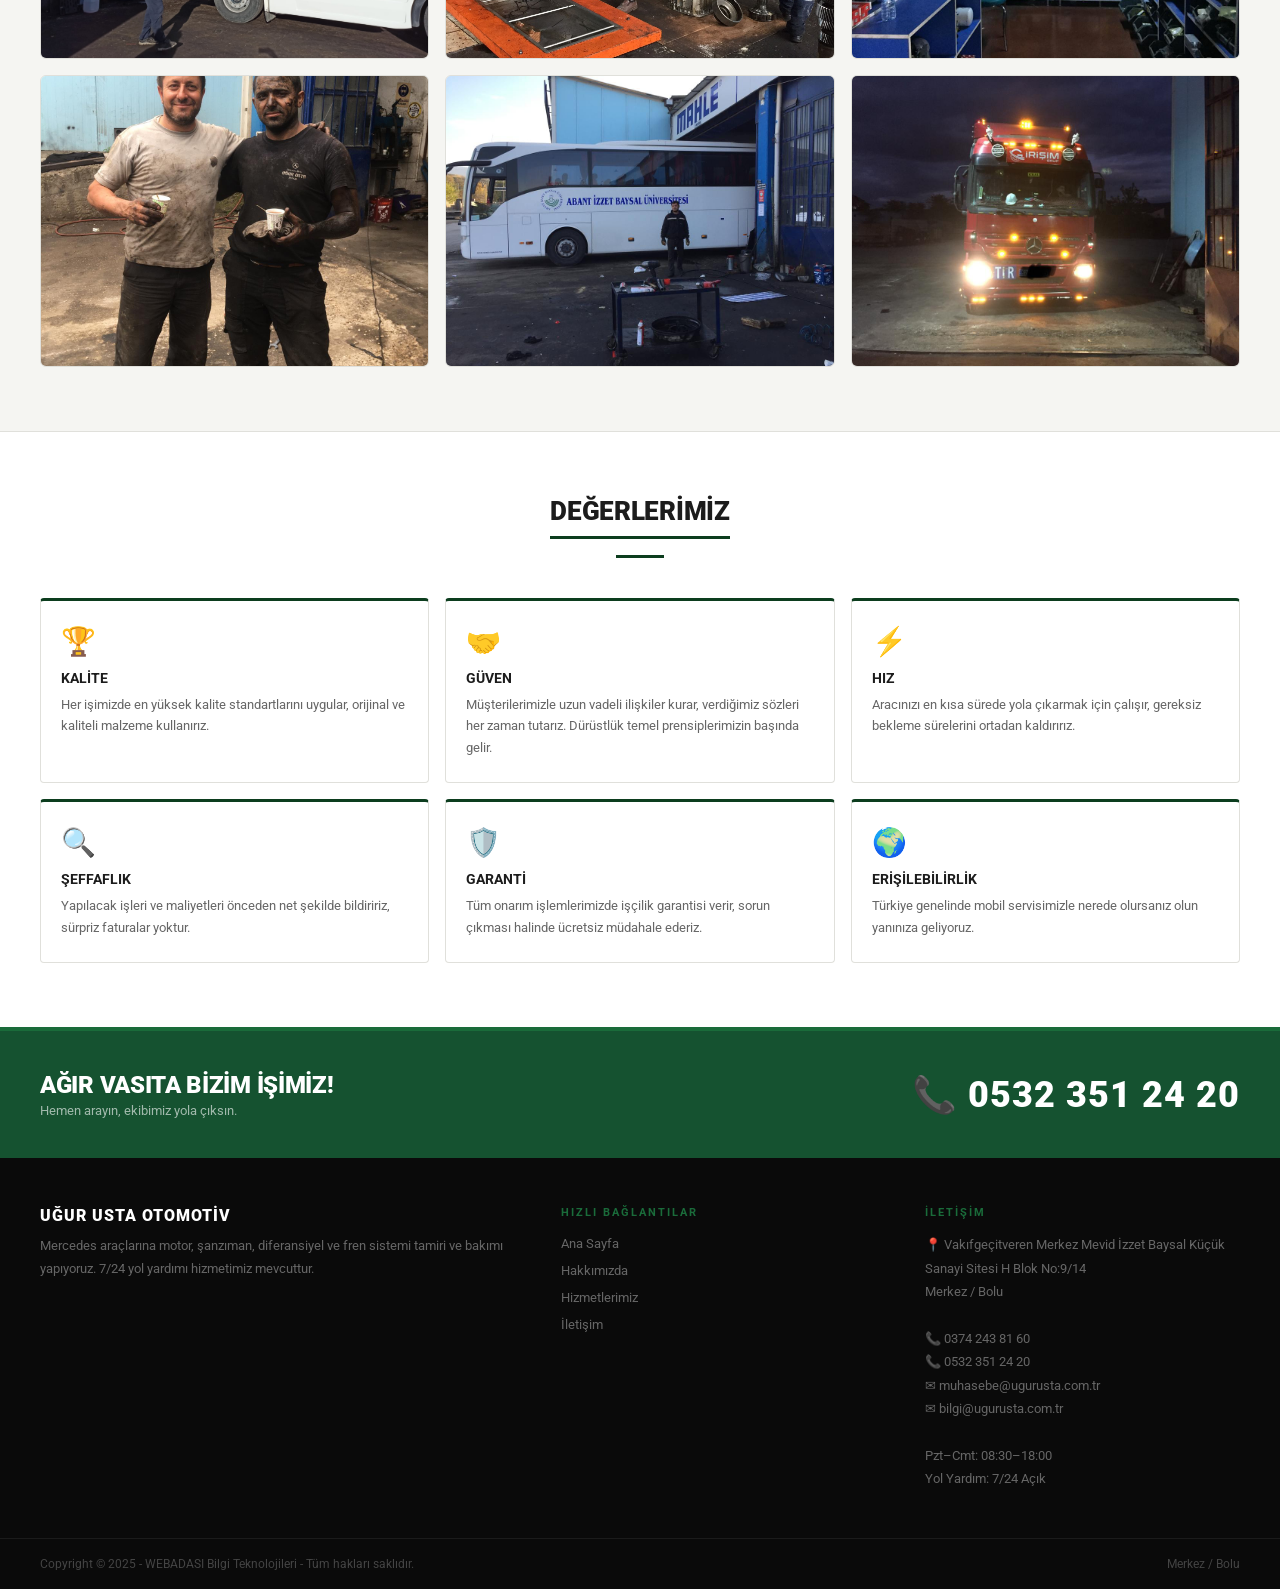
==== commit 9680125d: "logo revize" ====
--- a/hakkimizda.html
+++ b/hakkimizda.html
@@ -114,12 +114,10 @@
 </div>
 
 <nav>
-  <div class="nav-inner">
+    <div class="nav-inner">
     <a href="index.html" class="nav-logo">
-      <div class="nav-logo-box">🔧</div>
-      <div class="nav-logo-text">
-        <strong>Uğur Usta Otomotiv</strong>
-        <span>Ağır Vasıta Teknik Servis</span>
+  <img src="/img/ugurUstaRenkliLogo.jpeg" style="height:100px; width:auto;" />
+      <div class="nav-logo-text">        
       </div>
     </a>
     <ul class="nav-links">
